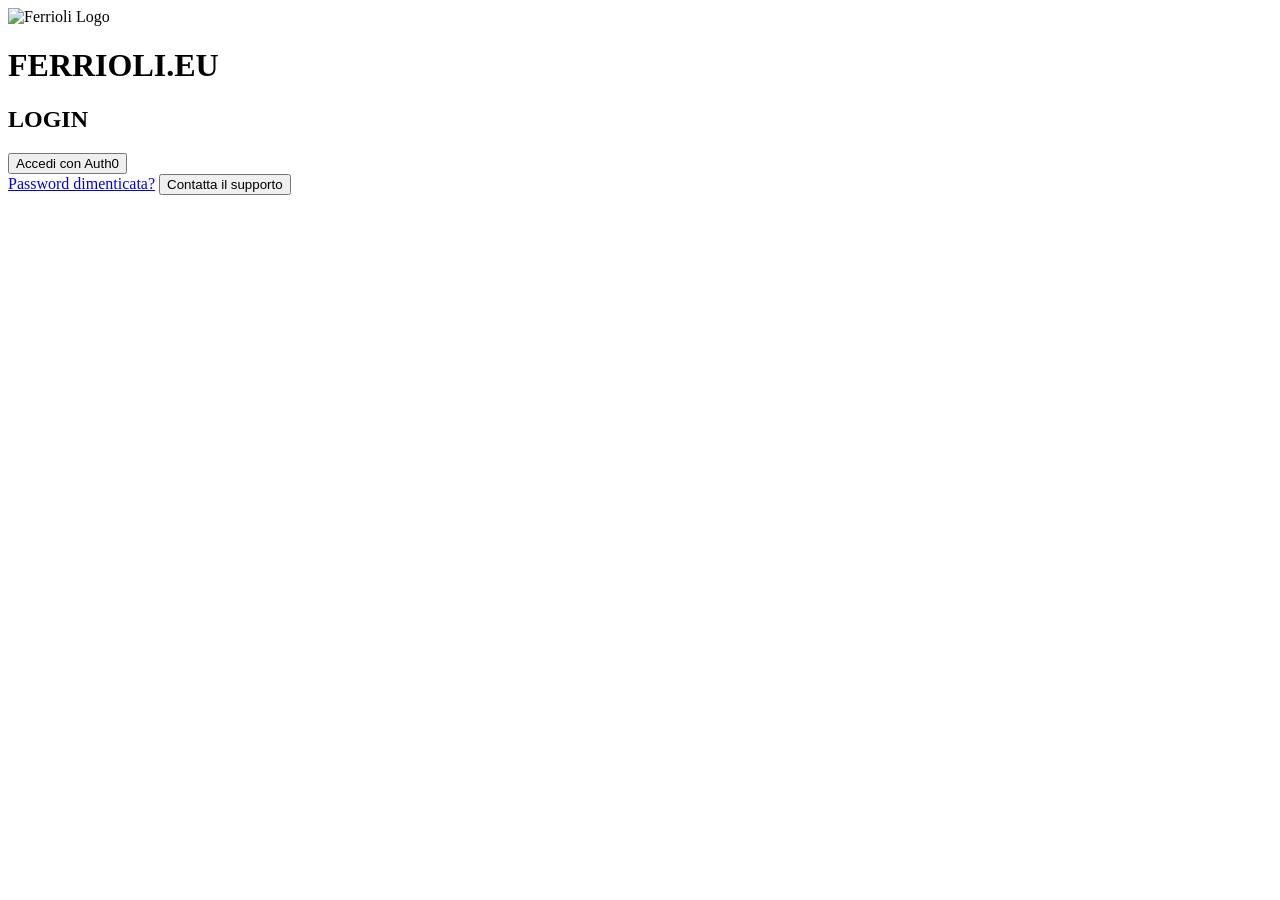
==== index.html @ 5194296c "Create index.html" ====
<!DOCTYPE html>
<html lang="it">
<head>
    <meta charset="UTF-8">
    <meta name="viewport" content="width=device-width, initial-scale=1.0">
    <title>Login - Ferrioli.eu</title>
    <link rel="stylesheet" href="styles/login.css">
    <link href="https://fonts.googleapis.com/css2?family=Montserrat:wght@400;600&display=swap" rel="stylesheet">
</head>
<body>
    <div class="login-container">
        <img src="images/logo.png" alt="Ferrioli Logo" class="logo">
        <h1 class="domain-title">FERRIOLI.EU</h1>
        
        <div class="login-box">
            <h2>LOGIN</h2>
            <button id="login-button" class="auth0-login-button">Accedi con Auth0</button>
            
            <div class="auth0-links">
                <a href="#" id="forgot-password" class="forgot-password">Password dimenticata?</a>
                <button id="support-button" class="support-button">Contatta il supporto</button>
            </div>
        </div>
    </div>

    <script src="https://cdn.auth0.com/js/auth0-spa-js/2.0/auth0-spa-js.production.js"></script>
    <script src="scripts/auth.js"></script>
</body>
</html>
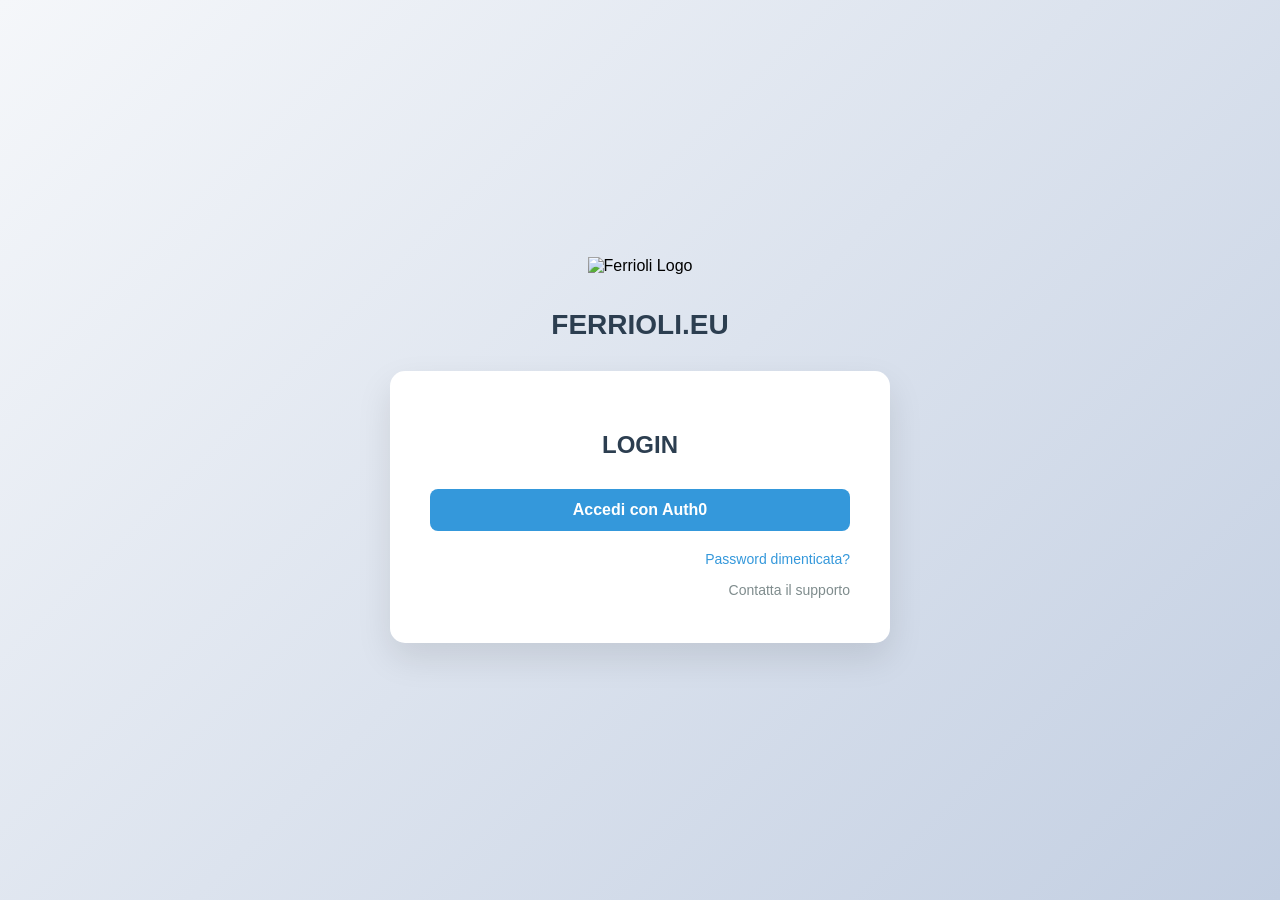
==== commit 97212720: "Update index.html" ====
--- a/index.html
+++ b/index.html
@@ -23,7 +23,20 @@
         </div>
     </div>
 
-    <script src="https://cdn.auth0.com/js/auth0-spa-js/2.0/auth0-spa-js.production.js"></script>
-    <script src="scripts/auth.js"></script>
+   <script src="https://cdn.auth0.com/js/auth0-spa-js/2.0/auth0-spa-js.production.js"></script>
+<script>
+    // Fallback per caricamento Auth0
+    if (typeof Auth0Client === 'undefined') {
+        document.addEventListener('auth0:loaded', function() {
+            const script = document.createElement('script');
+            script.src = 'scripts/auth.js';
+            document.body.appendChild(script);
+        });
+    } else {
+        const script = document.createElement('script');
+        script.src = 'scripts/auth.js';
+        document.body.appendChild(script);
+    }
+</script>
 </body>
 </html>
--- a/styles/login.css
+++ b/styles/login.css
@@ -0,0 +1,92 @@
+body {
+    margin: 0;
+    padding: 0;
+    font-family: 'Montserrat', sans-serif;
+    background: linear-gradient(135deg, #f5f7fa 0%, #c3cfe2 100%);
+    height: 100vh;
+    display: flex;
+    justify-content: center;
+    align-items: center;
+}
+
+.login-container {
+    text-align: center;
+    width: 100%;
+    max-width: 500px;
+    padding: 20px;
+}
+
+.logo {
+    width: 100px;
+    height: auto;
+    margin-bottom: 15px;
+}
+
+.domain-title {
+    color: #2c3e50;
+    font-size: 28px;
+    font-weight: 600;
+    margin-bottom: 30px;
+}
+
+.login-box {
+    background: white;
+    padding: 40px;
+    border-radius: 15px;
+    box-shadow: 0 15px 35px rgba(0, 0, 0, 0.1);
+    text-align: center;
+}
+
+.login-box h2 {
+    color: #2c3e50;
+    margin-bottom: 30px;
+    font-size: 24px;
+}
+
+.auth0-links {
+    margin-top: 20px;
+    display: flex;
+    flex-direction: column;
+    align-items: flex-end;
+}
+
+.auth0-login-button {
+    width: 100%;
+    padding: 12px;
+    background-color: #3498db;
+    color: white;
+    border: none;
+    border-radius: 8px;
+    font-size: 16px;
+    font-weight: 600;
+    cursor: pointer;
+    transition: background-color 0.3s;
+}
+
+.auth0-login-button:hover {
+    background-color: #2980b9;
+}
+
+.forgot-password {
+    color: #3498db;
+    text-decoration: none;
+    font-size: 14px;
+    margin-bottom: 10px;
+}
+
+.forgot-password:hover {
+    text-decoration: underline;
+}
+
+.support-button {
+    background: none;
+    border: none;
+    color: #7f8c8d;
+    font-size: 14px;
+    cursor: pointer;
+    padding: 5px 0;
+}
+
+.support-button:hover {
+    color: #3498db;
+}
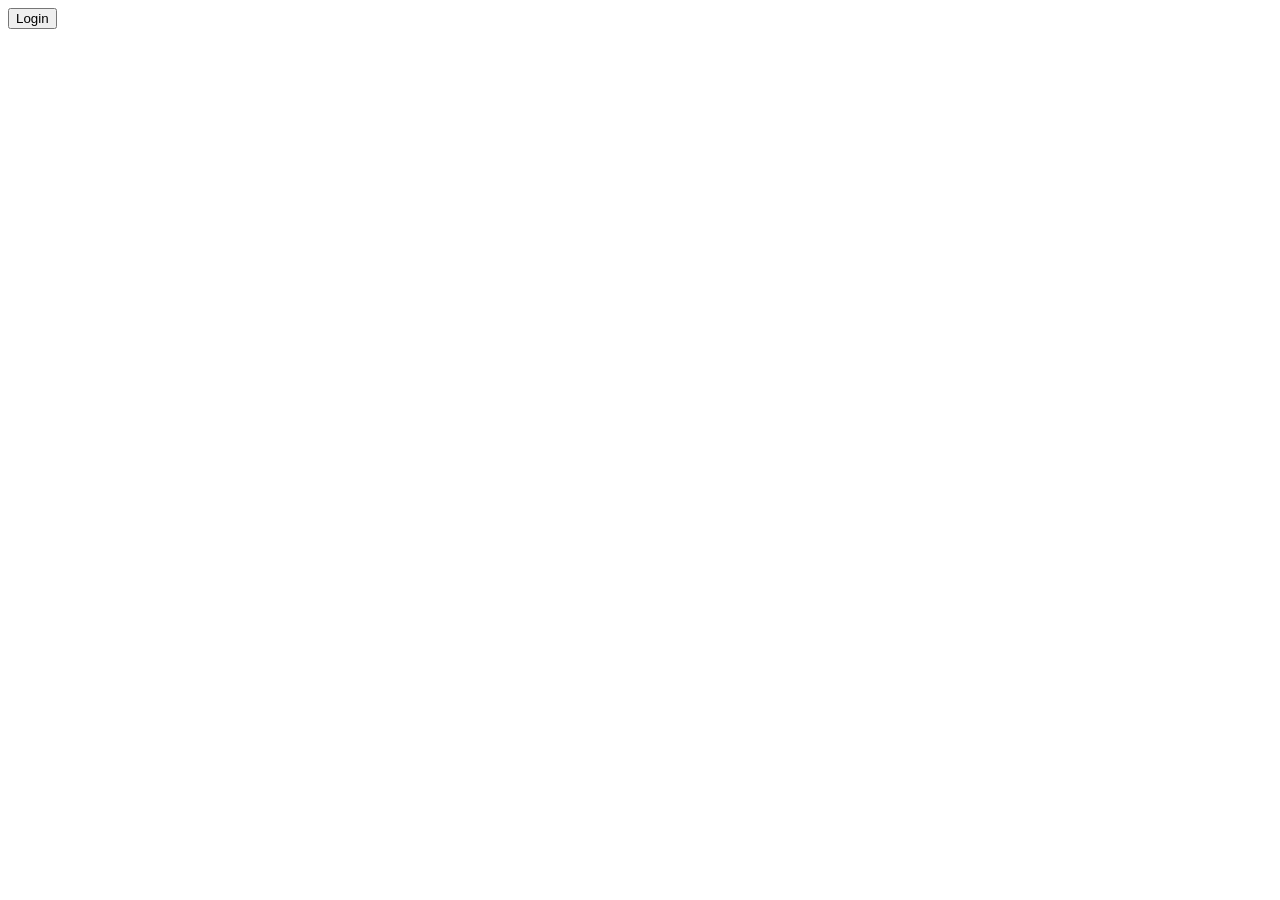
==== commit 6e19971a: "Update index.html" ====
--- a/index.html
+++ b/index.html
@@ -1,42 +1,37 @@
 <!DOCTYPE html>
-<html lang="it">
+<html>
 <head>
-    <meta charset="UTF-8">
-    <meta name="viewport" content="width=device-width, initial-scale=1.0">
-    <title>Login - Ferrioli.eu</title>
-    <link rel="stylesheet" href="styles/login.css">
-    <link href="https://fonts.googleapis.com/css2?family=Montserrat:wght@400;600&display=swap" rel="stylesheet">
+  <title>Login</title>
+  <script src="https://cdn.auth0.com/js/lock/11.30.0/lock.min.js"></script>
 </head>
 <body>
-    <div class="login-container">
-        <img src="images/logo.png" alt="Ferrioli Logo" class="logo">
-        <h1 class="domain-title">FERRIOLI.EU</h1>
-        
-        <div class="login-box">
-            <h2>LOGIN</h2>
-            <button id="login-button" class="auth0-login-button">Accedi con Auth0</button>
-            
-            <div class="auth0-links">
-                <a href="#" id="forgot-password" class="forgot-password">Password dimenticata?</a>
-                <button id="support-button" class="support-button">Contatta il supporto</button>
-            </div>
-        </div>
-    </div>
+  <button id="login">Login</button>
+  
+  <script>
+    var lock = new Auth0Lock(
+      'vX3qBVAN46OKXqpwJVGqpWGF8dNYQaR3',
+      'dev-bqn2ekncrfcvoc7a.us.auth0.com',
+      {
+        auth: {
+          redirectUrl: 'TUO_URL_DI_RITORNO',
+          responseType: 'token id_token',
+          params: {
+            scope: 'openid profile email'
+          }
+        },
+        allowedConnections: ['Username-Password-Authentication'],
+        rememberLastLogin: false,
+        language: 'it',
+        theme: {
+          logo: 'URL_LOGO',
+          primaryColor: '#31324F'
+        }
+      }
+    );
 
-   <script src="https://cdn.auth0.com/js/auth0-spa-js/2.0/auth0-spa-js.production.js"></script>
-<script>
-    // Fallback per caricamento Auth0
-    if (typeof Auth0Client === 'undefined') {
-        document.addEventListener('auth0:loaded', function() {
-            const script = document.createElement('script');
-            script.src = 'scripts/auth.js';
-            document.body.appendChild(script);
-        });
-    } else {
-        const script = document.createElement('script');
-        script.src = 'scripts/auth.js';
-        document.body.appendChild(script);
-    }
-</script>
+    document.getElementById('login').addEventListener('click', function() {
+      lock.show();
+    });
+  </script>
 </body>
 </html>
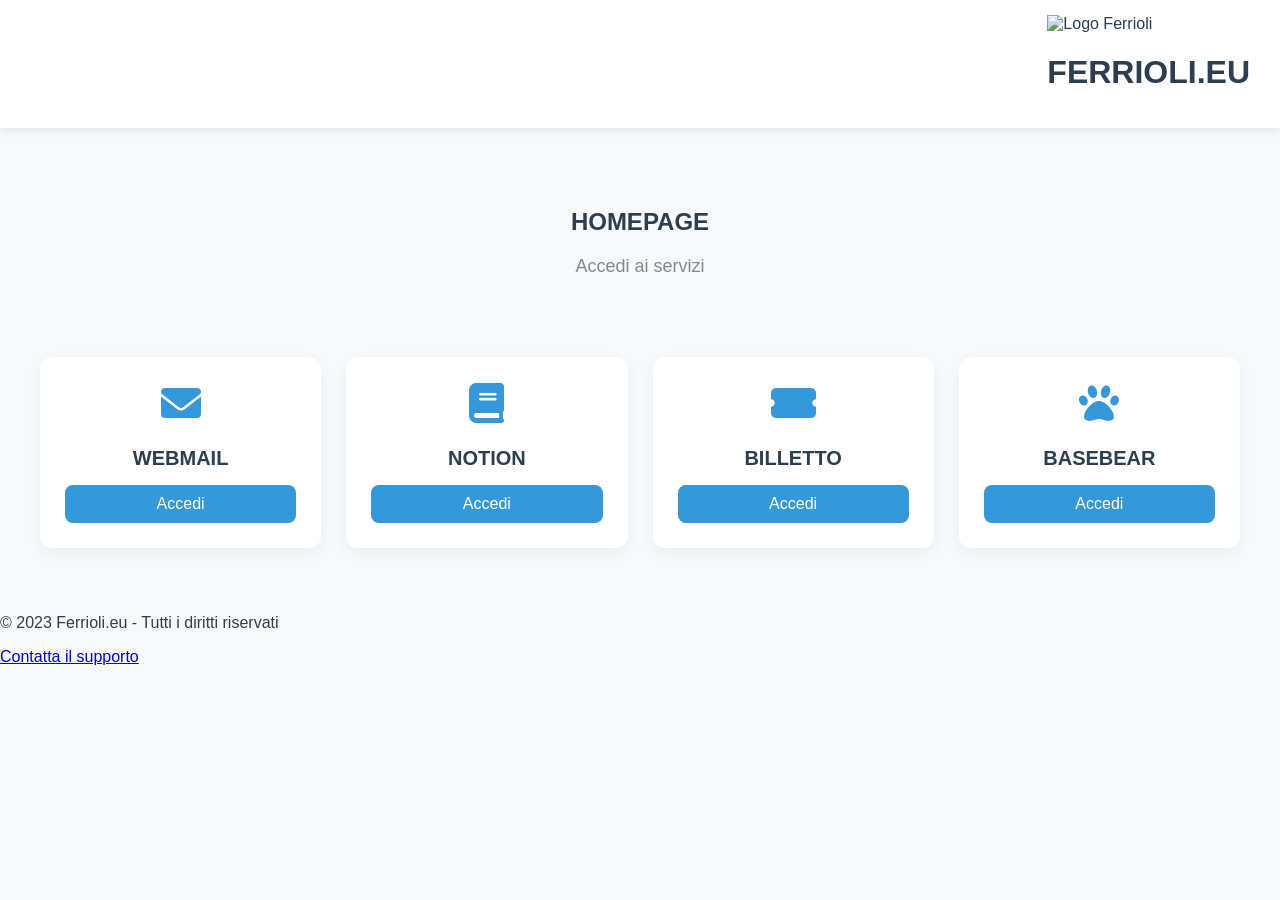
==== commit c1322fab: "Update index.html" ====
--- a/index.html
+++ b/index.html
@@ -1,37 +1,74 @@
 <!DOCTYPE html>
-<html>
+<html lang="it">
 <head>
-  <title>Login</title>
-  <script src="https://cdn.auth0.com/js/lock/11.30.0/lock.min.js"></script>
+    <meta charset="UTF-8">
+    <meta name="viewport" content="width=device-width, initial-scale=1.0">
+    <title>Ferrioli.eu - Homepage</title>
+    <link rel="stylesheet" href="styles/home.css">
+    <link href="https://fonts.googleapis.com/css2?family=Montserrat:wght@400;600&display=swap" rel="stylesheet">
+    <link rel="stylesheet" href="https://cdnjs.cloudflare.com/ajax/libs/font-awesome/6.0.0-beta3/css/all.min.css">
 </head>
 <body>
-  <button id="login">Login</button>
-  
-  <script>
-    var lock = new Auth0Lock(
-      'vX3qBVAN46OKXqpwJVGqpWGF8dNYQaR3',
-      'dev-bqn2ekncrfcvoc7a.us.auth0.com',
-      {
-        auth: {
-          redirectUrl: 'TUO_URL_DI_RITORNO',
-          responseType: 'token id_token',
-          params: {
-            scope: 'openid profile email'
-          }
-        },
-        allowedConnections: ['Username-Password-Authentication'],
-        rememberLastLogin: false,
-        language: 'it',
-        theme: {
-          logo: 'URL_LOGO',
-          primaryColor: '#31324F'
-        }
-      }
-    );
+    <header>
+        <div class="logo-container">
+            <img src="images/logo.png" alt="Logo Ferrioli" class="logo">
+            <h1>FERRIOLI.EU</h1>
+        </div>
+    </header>
 
-    document.getElementById('login').addEventListener('click', function() {
-      lock.show();
-    });
-  </script>
+    <main>
+        <div class="hero-section">
+            <h2>HOMEPAGE</h2>
+            <p class="subtitle">Accedi ai servizi</p>
+        </div>
+
+        <div class="services-grid">
+            <!-- Servizi per tutti -->
+            <div class="service-card">
+                <div class="service-icon">
+                    <i class="fas fa-envelope"></i>
+                </div>
+                <h3 class="service-title">WEBMAIL</h3>
+                <button class="service-button" onclick="window.open('https://webmail.aruba.it', '_blank')">
+                    Accedi
+                </button>
+            </div>
+
+            <div class="service-card">
+                <div class="service-icon">
+                    <i class="fas fa-book"></i>
+                </div>
+                <h3 class="service-title">NOTION</h3>
+                <button class="service-button" onclick="window.open('https://www.notion.so', '_blank')">
+                    Accedi
+                </button>
+            </div>
+
+            <div class="service-card">
+                <div class="service-icon">
+                    <i class="fas fa-ticket-alt"></i>
+                </div>
+                <h3 class="service-title">BILLETTO</h3>
+                <button class="service-button" onclick="window.open('https://www.billetto.com', '_blank')">
+                    Accedi
+                </button>
+            </div>
+
+            <div class="service-card">
+                <div class="service-icon">
+                    <i class="fas fa-paw"></i>
+                </div>
+                <h3 class="service-title">BASEBEAR</h3>
+                <button class="service-button" onclick="window.open('https://www.basebear.com', '_blank')">
+                    Accedi
+                </button>
+            </div>
+        </div>
+    </main>
+
+    <footer>
+        <p>© 2023 Ferrioli.eu - Tutti i diritti riservati</p>
+        <a href="mailto:supporto@ferrioli.eu" class="support-link">Contatta il supporto</a>
+    </footer>
 </body>
 </html>
--- a/styles/home.css
+++ b/styles/home.css
@@ -0,0 +1,161 @@
+body {
+    margin: 0;
+    padding: 0;
+    font-family: 'Montserrat', sans-serif;
+    background-color: #f8f9fa;
+    color: #2c3e50;
+}
+
+header {
+    background-color: white;
+    box-shadow: 0 2px 10px rgba(0, 0, 0, 0.1);
+    padding: 15px 30px;
+    display: flex;
+    justify-content: flex-end;
+}
+
+.profile-dropdown {
+    position: relative;
+    display: inline-block;
+}
+
+.profile-button {
+    background: none;
+    border: none;
+    display: flex;
+    align-items: center;
+    cursor: pointer;
+    padding: 8px 15px;
+    border-radius: 20px;
+    transition: background-color 0.3s;
+}
+
+.profile-button:hover {
+    background-color: #f1f1f1;
+}
+
+.profile-button span {
+    margin: 0 5px;
+}
+
+#user-name {
+    font-weight: 600;
+}
+
+#user-email {
+    color: #7f8c8d;
+    font-size: 14px;
+}
+
+.dropdown-menu {
+    display: none;
+    position: absolute;
+    right: 0;
+    background-color: white;
+    min-width: 160px;
+    box-shadow: 0 8px 16px rgba(0, 0, 0, 0.1);
+    border-radius: 8px;
+    z-index: 1;
+    padding: 10px 0;
+}
+
+.dropdown-item {
+    width: 100%;
+    padding: 10px 20px;
+    text-align: left;
+    border: none;
+    background: none;
+    cursor: pointer;
+    font-size: 14px;
+    color: #2c3e50;
+}
+
+.dropdown-item:hover {
+    background-color: #f1f1f1;
+}
+
+.hero-section {
+    text-align: center;
+    padding: 60px 20px 40px;
+}
+
+.hero-section h1 {
+    font-size: 36px;
+    margin-bottom: 10px;
+    color: #2c3e50;
+}
+
+.subtitle {
+    font-size: 18px;
+    color: #7f8c8d;
+    margin-bottom: 40px;
+}
+
+.services-grid {
+    display: grid;
+    grid-template-columns: repeat(auto-fit, minmax(250px, 1fr));
+    gap: 25px;
+    padding: 0 30px 50px;
+    max-width: 1200px;
+    margin: 0 auto;
+}
+
+.service-card {
+    background: white;
+    border-radius: 12px;
+    padding: 25px;
+    box-shadow: 0 5px 15px rgba(0, 0, 0, 0.05);
+    transition: transform 0.3s, box-shadow 0.3s;
+    text-align: center;
+}
+
+.service-card:hover {
+    transform: translateY(-5px);
+    box-shadow: 0 10px 25px rgba(0, 0, 0, 0.1);
+}
+
+.service-icon {
+    font-size: 40px;
+    margin-bottom: 20px;
+    color: #3498db;
+}
+
+.service-title {
+    font-size: 20px;
+    margin-bottom: 15px;
+    color: #2c3e50;
+}
+
+.service-button {
+    background-color: #3498db;
+    color: white;
+    border: none;
+    padding: 10px 20px;
+    border-radius: 8px;
+    font-size: 16px;
+    cursor: pointer;
+    transition: background-color 0.3s;
+    width: 100%;
+}
+
+.service-button:hover {
+    background-color: #2980b9;
+}
+
+@media (max-width: 768px) {
+    .services-grid {
+        grid-template-columns: 1fr;
+    }
+    
+    .hero-section {
+        padding: 40px 20px 30px;
+    }
+    
+    .hero-section h1 {
+        font-size: 28px;
+    }
+    
+    .subtitle {
+        font-size: 16px;
+    }
+}
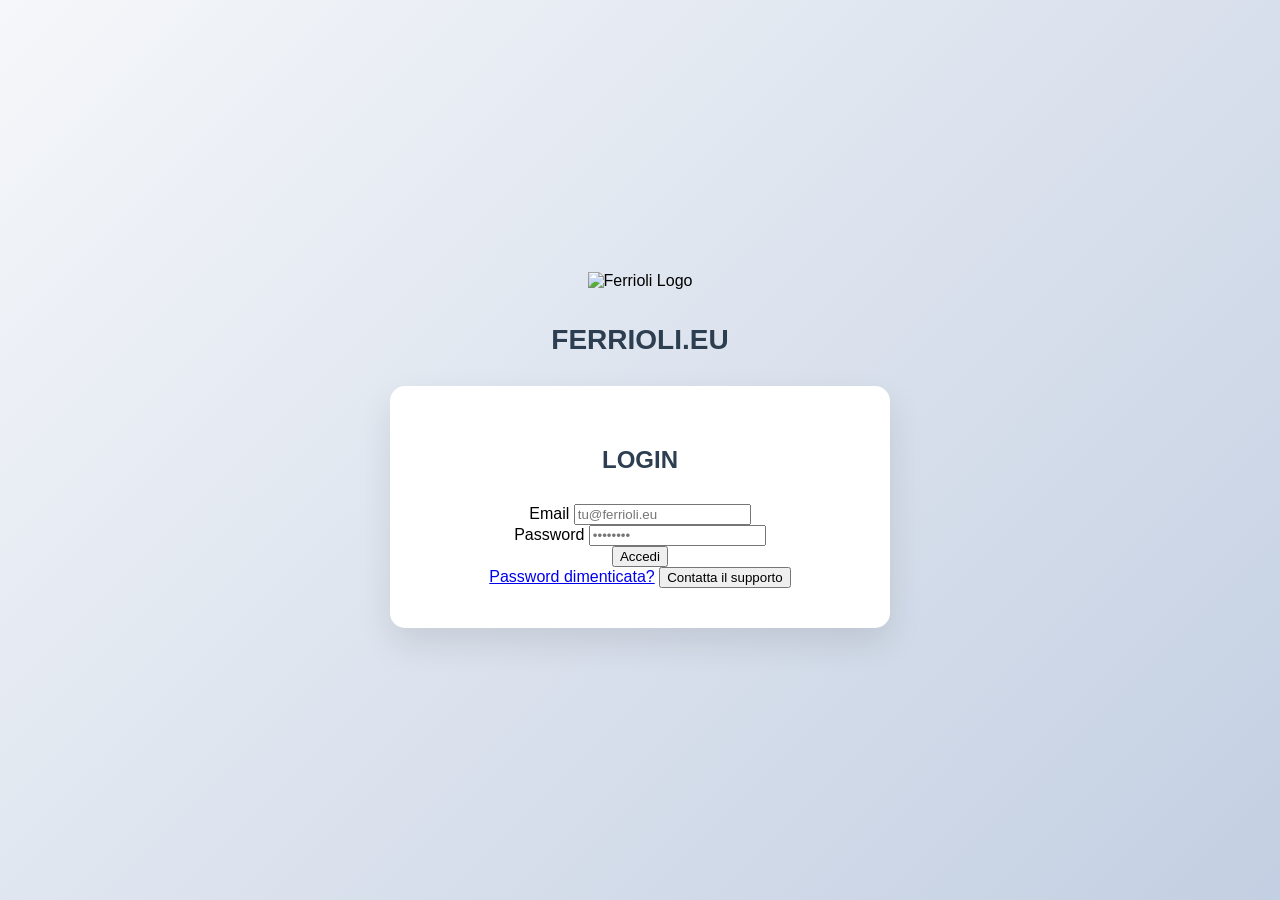
==== commit 62455748: "Update index.html" ====
--- a/index.html
+++ b/index.html
@@ -3,72 +3,40 @@
 <head>
     <meta charset="UTF-8">
     <meta name="viewport" content="width=device-width, initial-scale=1.0">
-    <title>Ferrioli.eu - Homepage</title>
-    <link rel="stylesheet" href="styles/home.css">
+    <title>Login - Ferrioli.eu</title>
+    <link rel="stylesheet" href="styles/login.css">
     <link href="https://fonts.googleapis.com/css2?family=Montserrat:wght@400;600&display=swap" rel="stylesheet">
-    <link rel="stylesheet" href="https://cdnjs.cloudflare.com/ajax/libs/font-awesome/6.0.0-beta3/css/all.min.css">
 </head>
 <body>
-    <header>
-        <div class="logo-container">
-            <img src="images/logo.png" alt="Logo Ferrioli" class="logo">
-            <h1>FERRIOLI.EU</h1>
-        </div>
-    </header>
-
-    <main>
-        <div class="hero-section">
-            <h2>HOMEPAGE</h2>
-            <p class="subtitle">Accedi ai servizi</p>
-        </div>
-
-        <div class="services-grid">
-            <!-- Servizi per tutti -->
-            <div class="service-card">
-                <div class="service-icon">
-                    <i class="fas fa-envelope"></i>
+    <div class="login-container">
+        <img src="images/logo.png" alt="Ferrioli Logo" class="logo">
+        <h1 class="domain-title">FERRIOLI.EU</h1>
+        
+        <div class="login-box">
+            <h2>LOGIN</h2>
+            <form id="login-form">
+                <div class="form-group">
+                    <label for="email">Email</label>
+                    <input type="email" id="email" required placeholder="tu@ferrioli.eu">
                 </div>
-                <h3 class="service-title">WEBMAIL</h3>
-                <button class="service-button" onclick="window.open('https://webmail.aruba.it', '_blank')">
-                    Accedi
-                </button>
-            </div>
-
-            <div class="service-card">
-                <div class="service-icon">
-                    <i class="fas fa-book"></i>
+                <div class="form-group">
+                    <label for="password">Password</label>
+                    <input type="password" id="password" required placeholder="••••••••">
                 </div>
-                <h3 class="service-title">NOTION</h3>
-                <button class="service-button" onclick="window.open('https://www.notion.so', '_blank')">
-                    Accedi
-                </button>
-            </div>
-
-            <div class="service-card">
-                <div class="service-icon">
-                    <i class="fas fa-ticket-alt"></i>
-                </div>
-                <h3 class="service-title">BILLETTO</h3>
-                <button class="service-button" onclick="window.open('https://www.billetto.com', '_blank')">
-                    Accedi
-                </button>
-            </div>
-
-            <div class="service-card">
-                <div class="service-icon">
-                    <i class="fas fa-paw"></i>
-                </div>
-                <h3 class="service-title">BASEBEAR</h3>
-                <button class="service-button" onclick="window.open('https://www.basebear.com', '_blank')">
-                    Accedi
-                </button>
+                <button type="submit" class="login-button">Accedi</button>
+            </form>
+            
+            <div class="auth-links">
+                <a href="#" id="forgot-password">Password dimenticata?</a>
+                <button id="support-button">Contatta il supporto</button>
             </div>
         </div>
-    </main>
+    </div>
 
-    <footer>
-        <p>© 2023 Ferrioli.eu - Tutti i diritti riservati</p>
-        <a href="mailto:supporto@ferrioli.eu" class="support-link">Contatta il supporto</a>
-    </footer>
+    <!-- Firebase SDK -->
+    <script src="https://www.gstatic.com/firebasejs/9.6.0/firebase-app-compat.js"></script>
+    <script src="https://www.gstatic.com/firebasejs/9.6.0/firebase-auth-compat.js"></script>
+    <script src="scripts/firebase.js"></script>
+    <script src="scripts/auth.js"></script>
 </body>
 </html>
--- a/styles/login.css
+++ b/styles/login.css
@@ -0,0 +1,92 @@
+body {
+    margin: 0;
+    padding: 0;
+    font-family: 'Montserrat', sans-serif;
+    background: linear-gradient(135deg, #f5f7fa 0%, #c3cfe2 100%);
+    height: 100vh;
+    display: flex;
+    justify-content: center;
+    align-items: center;
+}
+
+.login-container {
+    text-align: center;
+    width: 100%;
+    max-width: 500px;
+    padding: 20px;
+}
+
+.logo {
+    width: 100px;
+    height: auto;
+    margin-bottom: 15px;
+}
+
+.domain-title {
+    color: #2c3e50;
+    font-size: 28px;
+    font-weight: 600;
+    margin-bottom: 30px;
+}
+
+.login-box {
+    background: white;
+    padding: 40px;
+    border-radius: 15px;
+    box-shadow: 0 15px 35px rgba(0, 0, 0, 0.1);
+    text-align: center;
+}
+
+.login-box h2 {
+    color: #2c3e50;
+    margin-bottom: 30px;
+    font-size: 24px;
+}
+
+.auth0-links {
+    margin-top: 20px;
+    display: flex;
+    flex-direction: column;
+    align-items: flex-end;
+}
+
+.auth0-login-button {
+    width: 100%;
+    padding: 12px;
+    background-color: #3498db;
+    color: white;
+    border: none;
+    border-radius: 8px;
+    font-size: 16px;
+    font-weight: 600;
+    cursor: pointer;
+    transition: background-color 0.3s;
+}
+
+.auth0-login-button:hover {
+    background-color: #2980b9;
+}
+
+.forgot-password {
+    color: #3498db;
+    text-decoration: none;
+    font-size: 14px;
+    margin-bottom: 10px;
+}
+
+.forgot-password:hover {
+    text-decoration: underline;
+}
+
+.support-button {
+    background: none;
+    border: none;
+    color: #7f8c8d;
+    font-size: 14px;
+    cursor: pointer;
+    padding: 5px 0;
+}
+
+.support-button:hover {
+    color: #3498db;
+}
